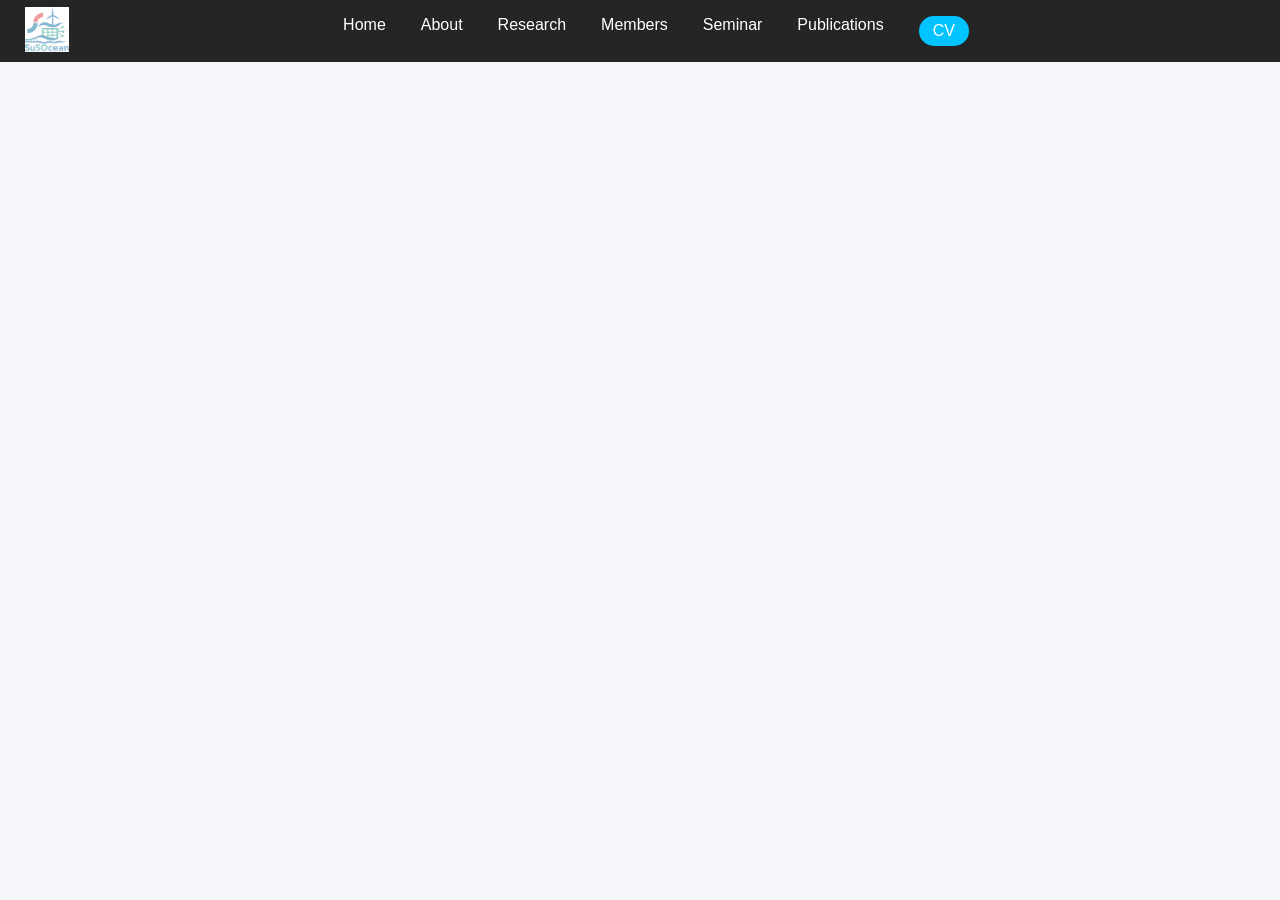
==== about.html @ 35f6f02b "Update about.html" ====
<!DOCTYPE html>
<html>
<head>
<meta charset="UTF-8">
<title>About</title>
<link rel="stylesheet" href="style.css">
</head>

<body>

<nav>
<div class="logo">
<a href="./index.html">
<img src="./logo.png" alt="logo">
</a>
</div>

<div class="menu">
<a href="./index.html">Home</a>
<a href="./about.html">About</a>
<a href="./research.html">Research</a>
<a href="./members.html">Members</a>
<a href="./seminar.html">Seminar</a>
<a href="./publications.html">Publications</a>
<a href="./cv.html" class="cv-btn">CV</a>
</div>
</nav>

<section class="reveal">
<h2>About</h2>

<p>
SuSOcean is a Korea–Norway collaborative research project 
focused on smart and sustainable ocean structures.
</p>

<p>
The project integrates international collaboration, advanced materials,
and marine infrastructure research.
</p>

<p>
Duration: 2025–2028<br>
Countries: Korea, Norway
</p>

<h3>Project Objectives</h3>

<p>
The SuSOcean project aims to develop sustainable ocean infrastructure 
through advanced materials, smart monitoring systems, and international collaboration.
</p>

<h3>Research Scope</h3>

<ul>
<li>Smart ocean structures</li>
<li>Sustainable composite materials</li>
<li>Structural health monitoring systems</li>
</ul>
<h3>International Collaboration</h3>
<p>
This project involves collaboration between Korea and Norway, including 
SeoulTech, Seoul National University, Oslo Metropolitan University, 
and the University of Agder.
</p>

<h3>Expected Outcomes</h3>
<p>
The project aims to contribute to sustainable marine infrastructure, 
global research collaboration, and advanced engineering education.
</p>
    
</section>

<script>
window.addEventListener('scroll', function() {
    document.querySelectorAll('.reveal').forEach(el=>{
        if(el.getBoundingClientRect().top < window.innerHeight - 100){
            el.classList.add('active');
        }
    });
});
</script>

</body>
</html>
---- style.css ----
body {
    margin: 0;
    font-family: 'Segoe UI', Arial, sans-serif;
    background: #f5f7fa;
    color: #222;
}

/* NAV */
nav {
    position: fixed;
    top: 0;
    width: 100%;
    display: flex;
    justify-content: center;
    align-items: center;
    padding: 16px;
    background: rgba(0,0,0,0.85);
    backdrop-filter: blur(8px);
    z-index: 1000;
}

.logo {
    position: absolute;
    left: 25px;
}

.logo img {
    height: 45px;
}

/* MENU */
.menu {
    display: flex;
    gap: 35px;
}

.menu a {
    color: white;
    text-decoration: none;
    font-weight: 500;
    position: relative;
    transition: 0.3s;
}

/* underline animation */
.menu a::after {
    content:"";
    position:absolute;
    left:0;
    bottom:-6px;
    width:0;
    height:2px;
    background:#00c3ff;
    transition:0.3s;
}

.menu a:hover::after {
    width:100%;
}

/* CV 강조 */
.cv-btn {
    background:#00c3ff;
    padding:6px 14px;
    border-radius:20px;
}

/* HERO */
.hero {
    height:100vh;
    background:url('./hero.png') center/cover no-repeat;
    display:flex;
    align-items:center;
    justify-content:center;
}

.overlay {
    background:rgba(255,255,255,0.7);
    padding:45px;
    border-radius:12px;
    text-align:center;
    box-shadow:0 10px 30px rgba(0,0,0,0.2);
}

.overlay h1 {
    font-size:42px;
    margin-bottom:10px;
}

/* SECTION */
section {
    padding:120px 20px 80px;
    text-align:center;
    max-width:1200px;
    margin:auto;
}

/* CARD GRID */
.cards {
    display:flex;
    justify-content:center;
    gap:25px;
    flex-wrap:wrap;
}

/* CARD */
.card {
    width:280px;
    padding:20px;
    border-radius:14px;
    background:white;
    box-shadow:0 8px 25px rgba(0,0,0,0.08);
    transition:0.3s;
    overflow:hidden;
}

.card:hover {
    transform:translateY(-8px);
}

/* IMAGE */
.card img {
    width:100%;
    height:220px;
    object-fit:cover;
    border-radius:10px;
}

/* SCROLL ANIMATION */
.reveal {
    opacity:0;
    transform:translateY(40px);
    transition:1s;
}

.reveal.active {
    opacity:1;
    transform:translateY(0);
}
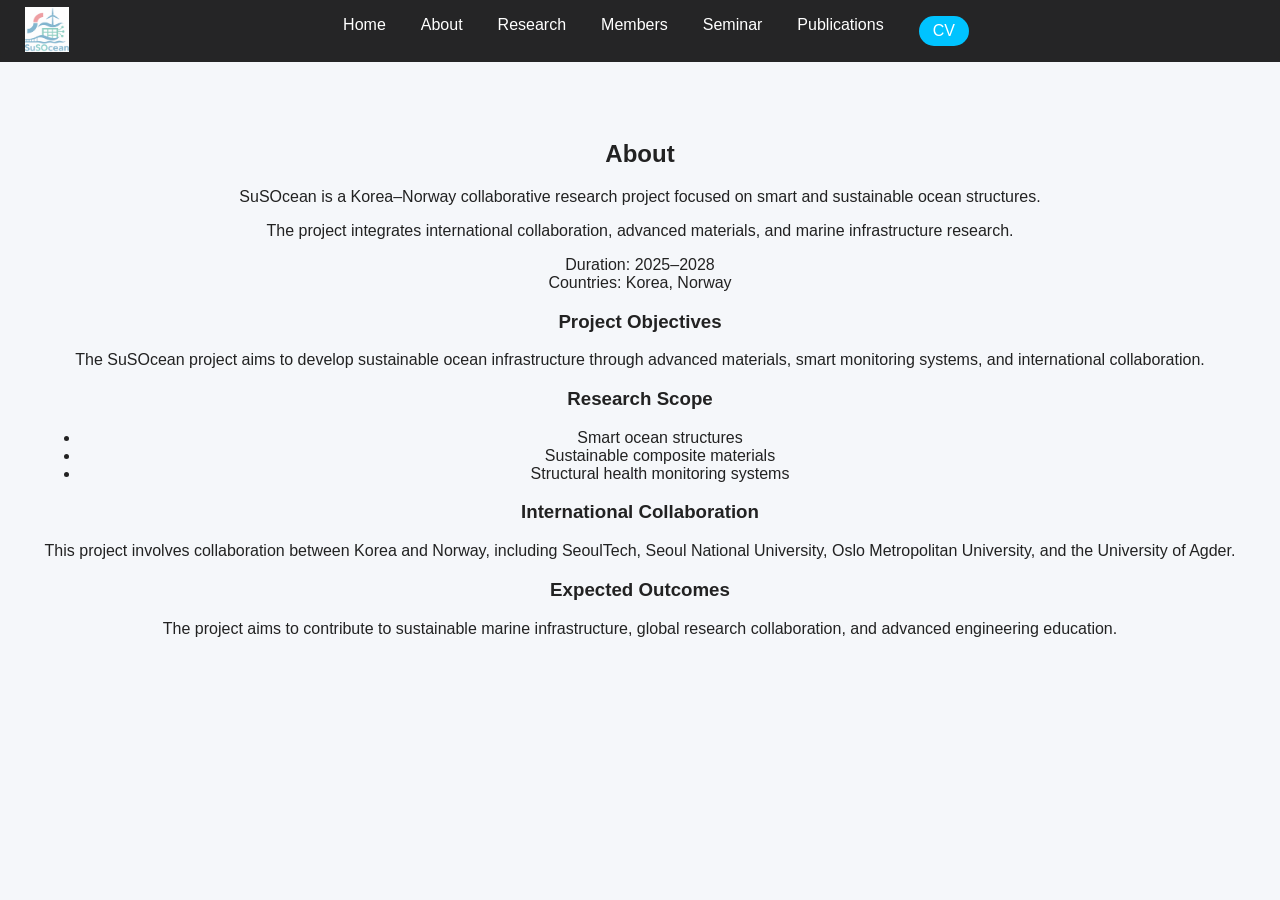
==== commit 2beb45e8: "Update about.html about 안보임 문제 수정" ====
--- a/about.html
+++ b/about.html
@@ -74,13 +74,15 @@
 </section>
 
 <script>
-window.addEventListener('scroll', function() {
-    document.querySelectorAll('.reveal').forEach(el=>{
-        if(el.getBoundingClientRect().top < window.innerHeight - 100){
+function revealCheck() {
+    document.querySelectorAll('.reveal').forEach(el => {
+        if (el.getBoundingClientRect().top < window.innerHeight) {
             el.classList.add('active');
         }
     });
-});
+}
+window.addEventListener('scroll', revealCheck);
+revealCheck();
 </script>
 
 </body>
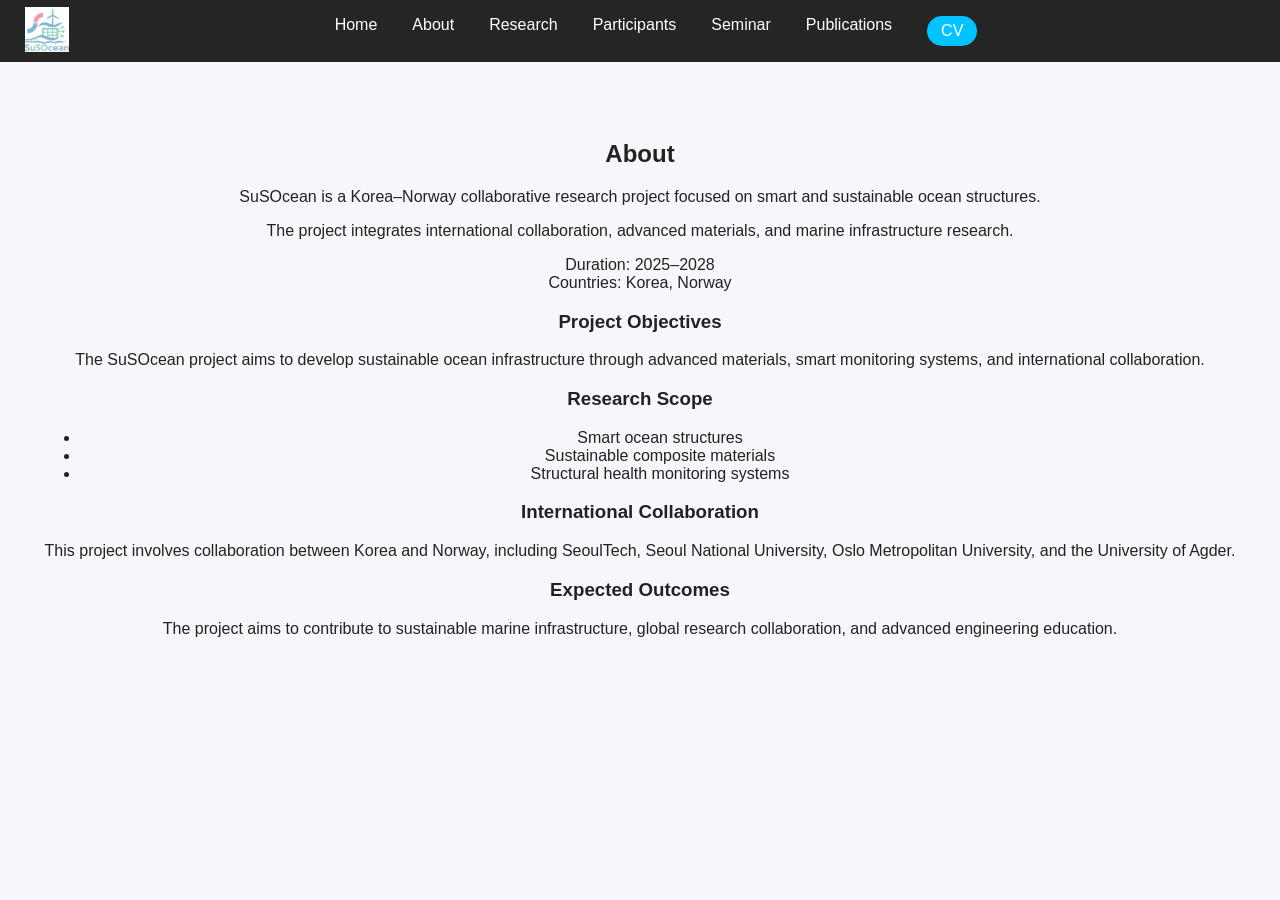
==== commit 4c4a0897: "Update about.html" ====
--- a/about.html
+++ b/about.html
@@ -19,7 +19,7 @@
 <a href="./index.html">Home</a>
 <a href="./about.html">About</a>
 <a href="./research.html">Research</a>
-<a href="./members.html">Members</a>
+<a href="./participants.html">Participants</a>
 <a href="./seminar.html">Seminar</a>
 <a href="./publications.html">Publications</a>
 <a href="./cv.html" class="cv-btn">CV</a>
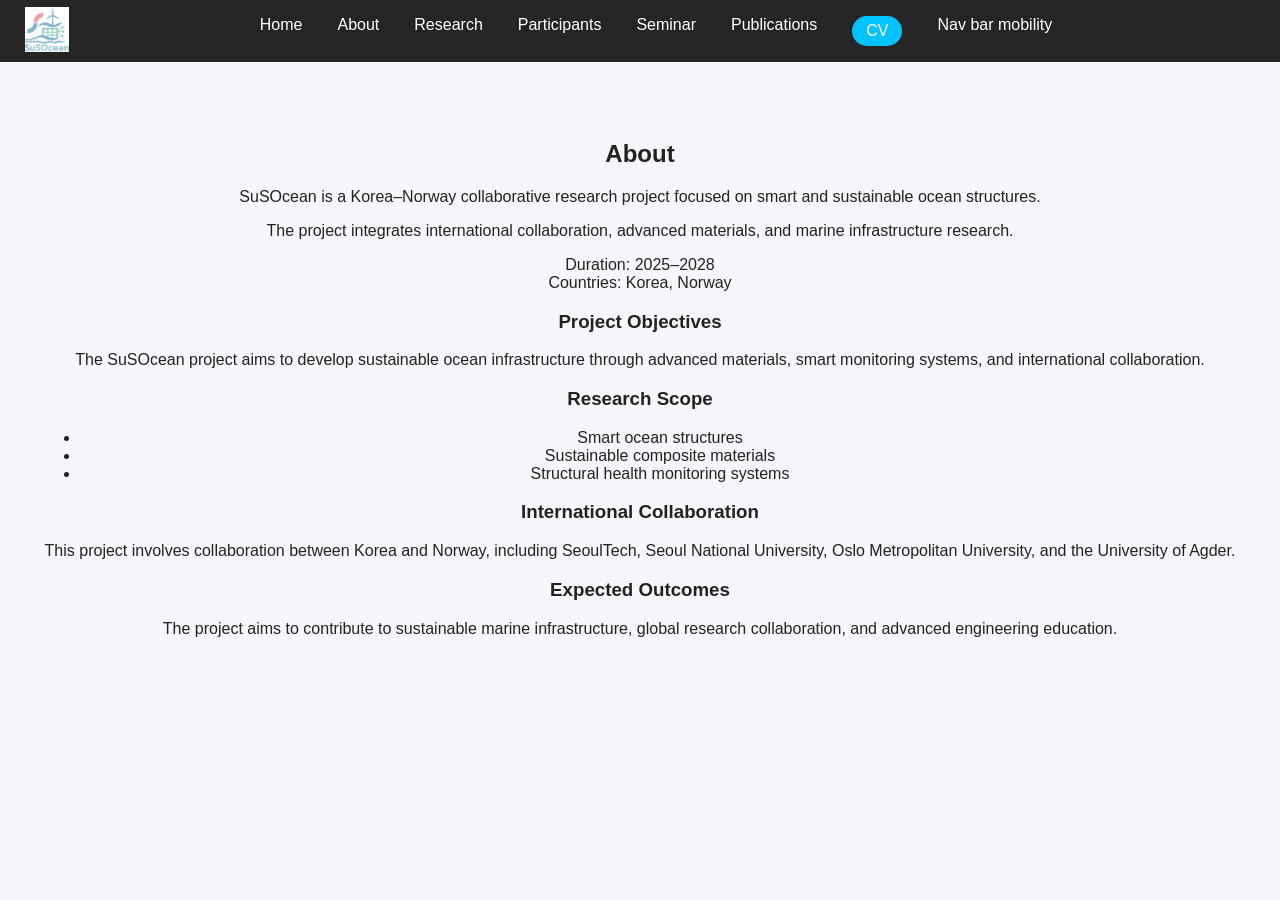
==== commit d6c156c2: "Update about.html" ====
--- a/about.html
+++ b/about.html
@@ -23,6 +23,7 @@
 <a href="./seminar.html">Seminar</a>
 <a href="./publications.html">Publications</a>
 <a href="./cv.html" class="cv-btn">CV</a>
+<a href="./Navbarmobility.html">Nav bar mobility</a>
 </div>
 </nav>
 
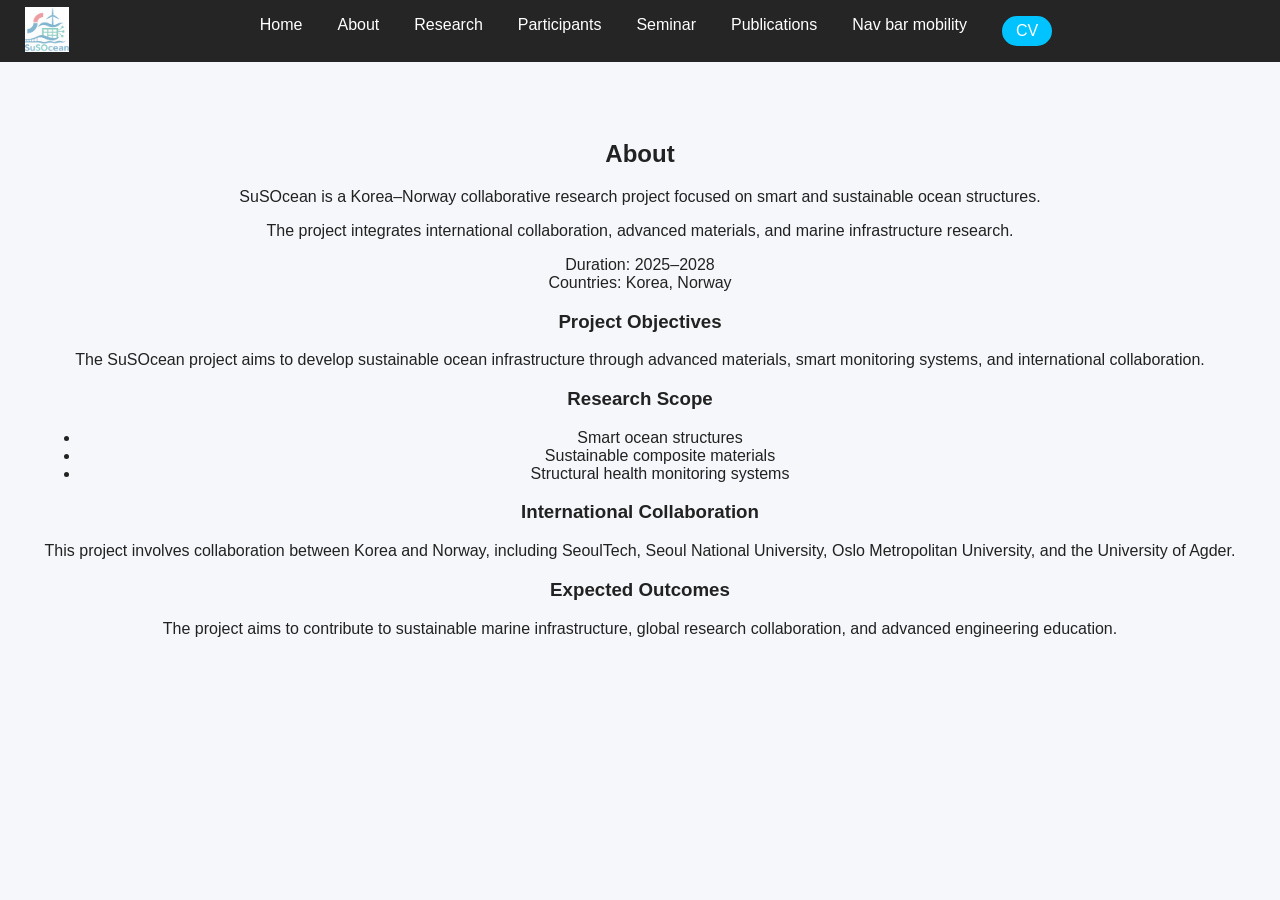
==== commit b495dc3b: "Update about.html" ====
--- a/about.html
+++ b/about.html
@@ -22,8 +22,8 @@
 <a href="./participants.html">Participants</a>
 <a href="./seminar.html">Seminar</a>
 <a href="./publications.html">Publications</a>
+<a href="./Navbarmobility.html">Nav bar mobility</a>
 <a href="./cv.html" class="cv-btn">CV</a>
-<a href="./Navbarmobility.html">Nav bar mobility</a>
 </div>
 </nav>
 
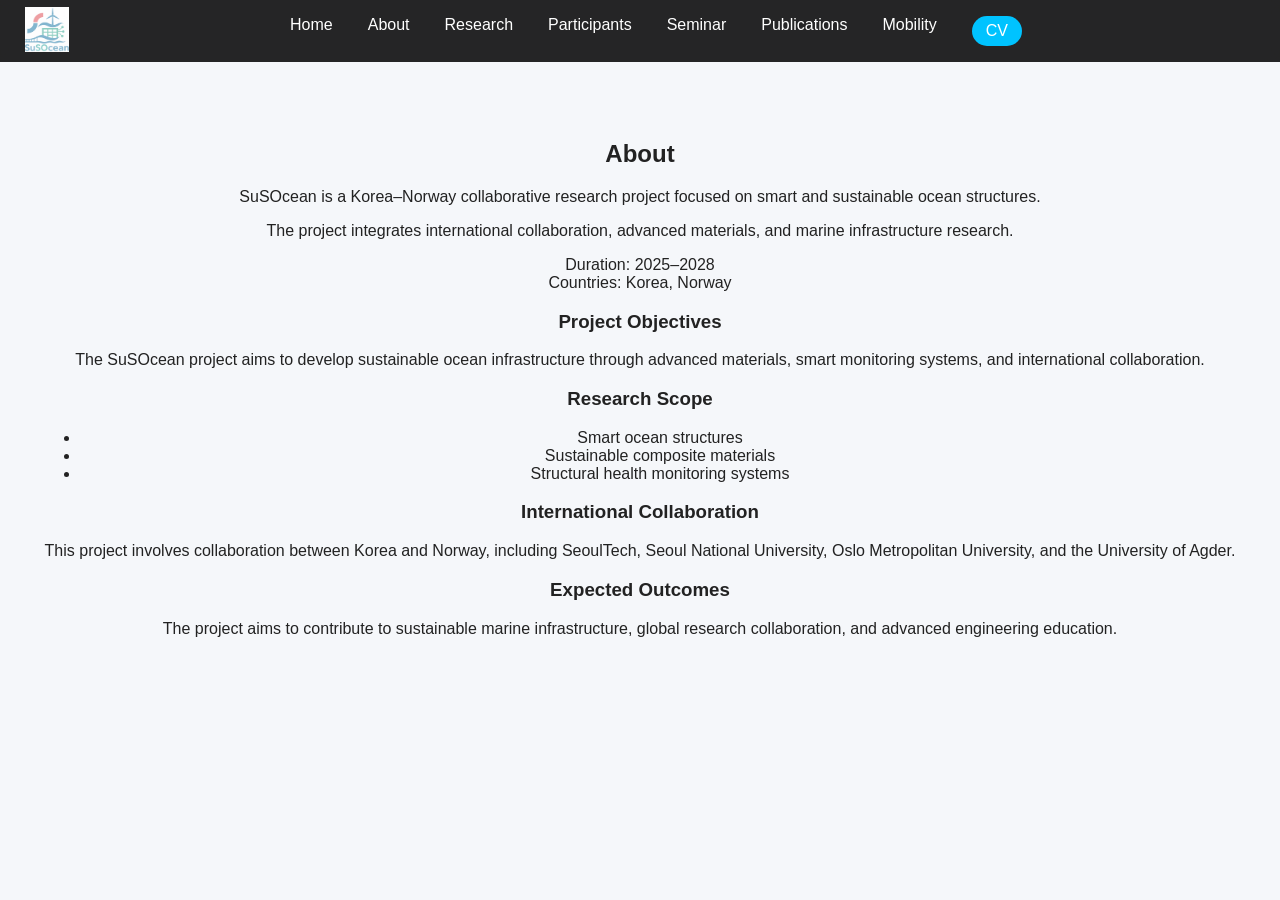
==== commit 433183a1: "Update about.html" ====
--- a/about.html
+++ b/about.html
@@ -22,7 +22,7 @@
 <a href="./participants.html">Participants</a>
 <a href="./seminar.html">Seminar</a>
 <a href="./publications.html">Publications</a>
-<a href="./Navbarmobility.html">Nav bar mobility</a>
+<a href="./Mobility.html">Mobility</a>
 <a href="./cv.html" class="cv-btn">CV</a>
 </div>
 </nav>
--- a/style.css
+++ b/style.css
@@ -114,6 +114,12 @@
     overflow:hidden;
 }
 
+/*Wide-card*/
+.wide-card {
+    width: 500px;
+    text-align: center;
+}
+
 .card:hover {
     transform:translateY(-8px);
 }
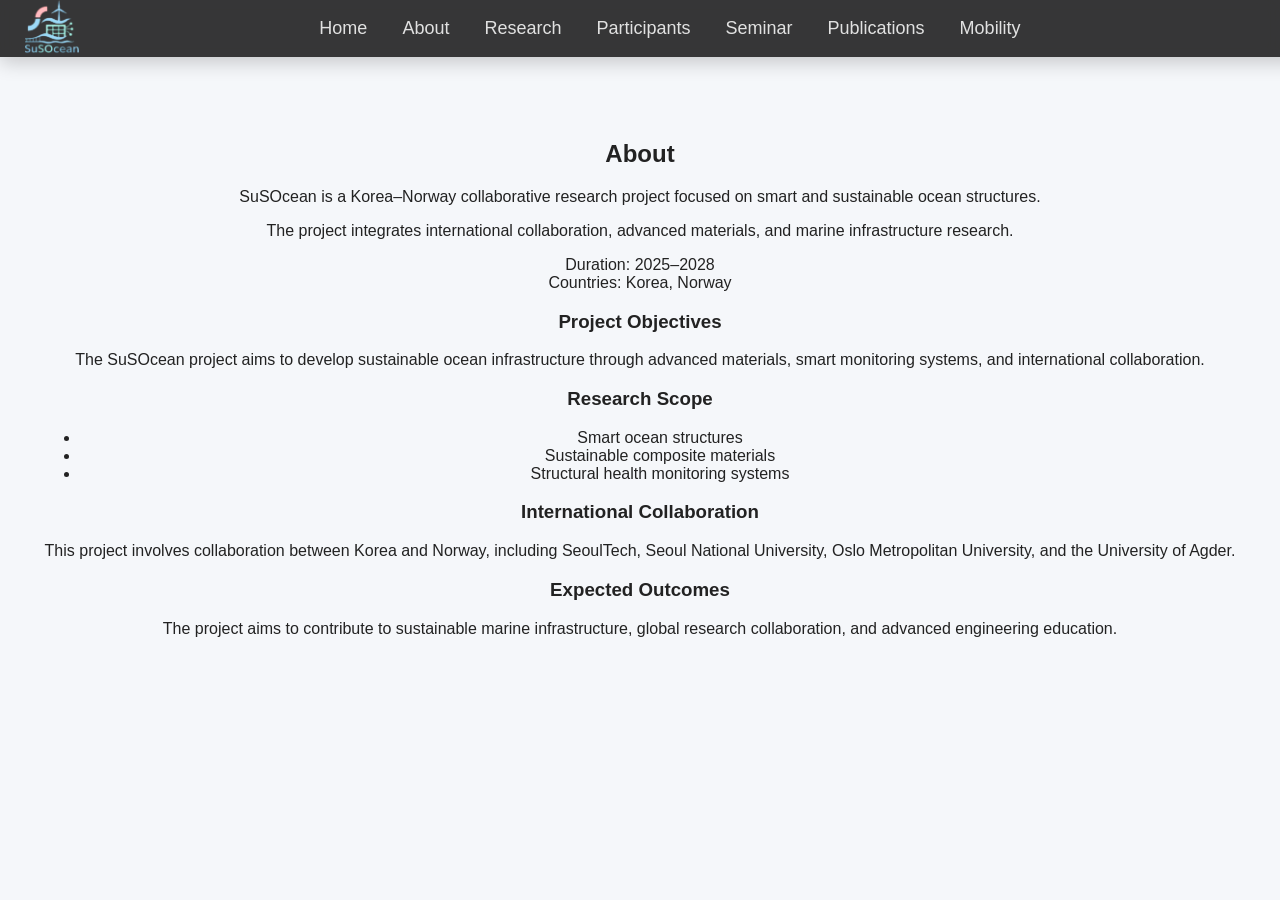
==== commit 1779ffd9: "Update about.html" ====
--- a/about.html
+++ b/about.html
@@ -23,7 +23,6 @@
 <a href="./seminar.html">Seminar</a>
 <a href="./publications.html">Publications</a>
 <a href="./Mobility.html">Mobility</a>
-<a href="./cv.html" class="cv-btn">CV</a>
 </div>
 </nav>
 
--- a/style.css
+++ b/style.css
@@ -13,9 +13,12 @@
     display: flex;
     justify-content: center;
     align-items: center;
-    padding: 16px;
-    background: rgba(0,0,0,0.85);
-    backdrop-filter: blur(8px);
+    padding: 18px 30px;
+
+    background: rgba(20, 20, 20, 0.85); /* 🔥 완전 검정 → 살짝 밝게 */
+    backdrop-filter: blur(10px);
+
+    box-shadow: 0 5px 20px rgba(0,0,0,0.2); /* 🔥 깊이감 */
     z-index: 1000;
 }
 
@@ -25,7 +28,14 @@
 }
 
 .logo img {
-    height: 45px;
+    height: 55px;
+    object-fit: contain;
+    transition: 0.3s;
+
+    filter: brightness(1.2); /* 🔥 로고 밝기 업 */
+}
+.logo img:hover {
+    transform: scale(1.05);
 }
 
 /* MENU */
@@ -40,6 +50,12 @@
     font-weight: 500;
     position: relative;
     transition: 0.3s;
+    font-size: 18px;
+    opacity: 0.85;
+}
+
+.menu a:hover {
+    opacity: 1;
 }
 
 /* underline animation */
@@ -47,7 +63,7 @@
     content:"";
     position:absolute;
     left:0;
-    bottom:-6px;
+    bottom:-8px;
     width:0;
     height:2px;
     background:#00c3ff;
@@ -60,9 +76,10 @@
 
 /* CV 강조 */
 .cv-btn {
-    background:#00c3ff;
-    padding:6px 14px;
-    border-radius:20px;
+    background: linear-gradient(135deg, #00c3ff, #00e0ff);
+    padding: 6px 16px;
+    border-radius: 20px;
+    font-weight: 600;
 }
 
 /* HERO */
@@ -116,20 +133,23 @@
 
 /*Wide-card*/
 .wide-card {
-    width: 500px;
+    width: 380px;
     text-align: center;
 }
 
 .card:hover {
     transform:translateY(-8px);
+    box-shadow: 0 15px 35px rgba(0,0,0,0.15);
 }
 
 /* IMAGE */
 .card img {
-    width:100%;
-    height:220px;
+    width:120px;
+    height:120px;
     object-fit:cover;
-    border-radius:10px;
+    border-radius:50%;
+    margin: 20px auto 10px;
+    display: block;
 }
 
 /* SCROLL ANIMATION */
@@ -143,3 +163,40 @@
     opacity:1;
     transform:translateY(0);
 }
+
+.member-img {
+  width: 150px;
+  border-radius: 10px;
+  margin-bottom: 10px;
+}
+/* ===== 프로필 카드 레이아웃 (Mobility용) ===== */
+.profile-card {
+    display: flex;
+    align-items: center;
+    gap: 30px;
+    text-align: left;
+    padding: 30px;
+}
+
+/* 왼쪽 사진 */
+.profile-left img {
+    width: 160px;
+    height: auto;          /* 비율 유지 (안 잘림) */
+    border-radius: 10px;   /* 네모 */
+    object-fit: contain;   /* 절대 안 잘림 */
+    box-shadow: 0 5px 15px rgba(0,0,0,0.1);
+}
+
+/* 오른쪽 텍스트 */
+.profile-right {
+    flex: 1;
+}
+
+a {
+    text-decoration: none;
+    color: inherit;
+}
+
+.card {
+    cursor: pointer;
+}
